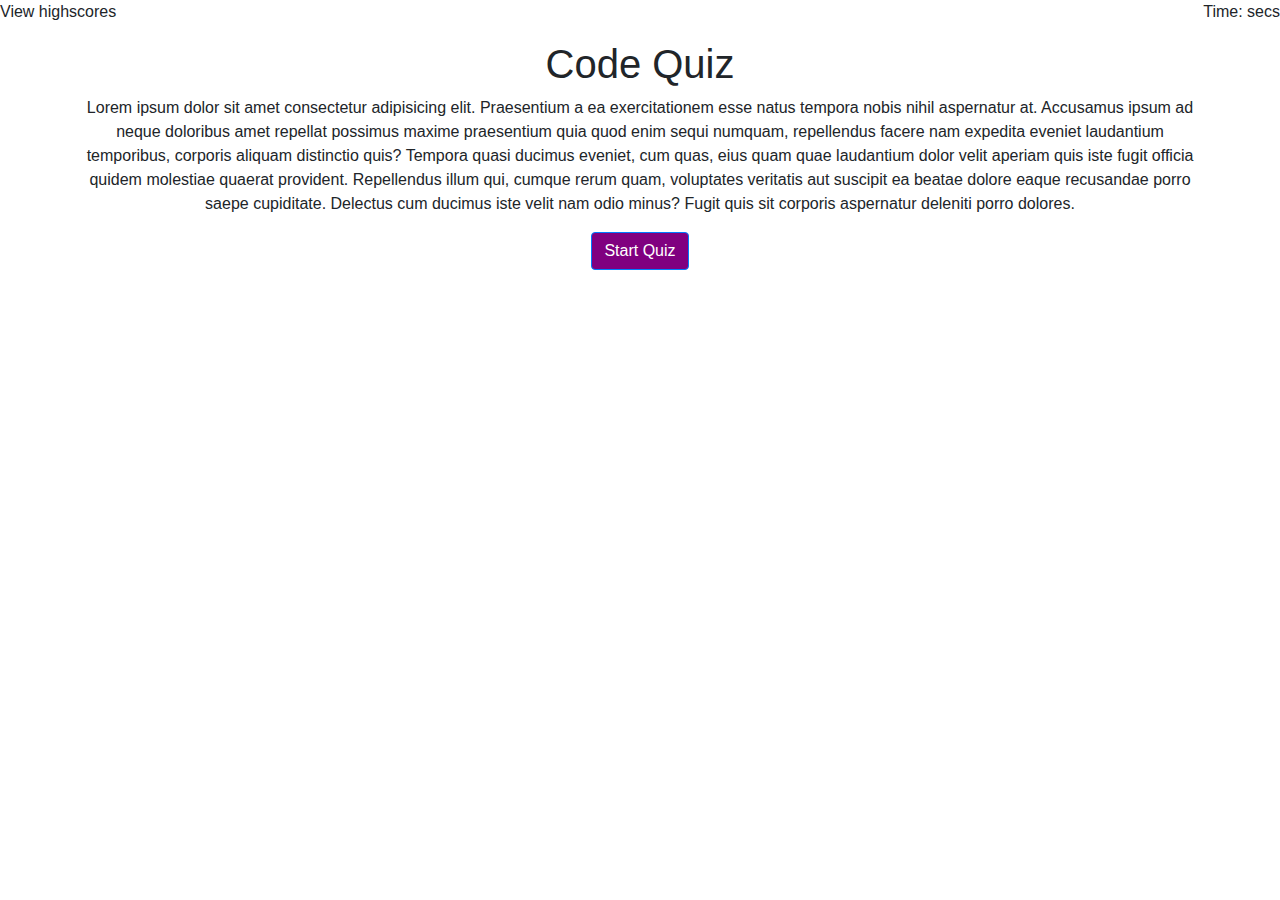
==== Application/index.html @ 1ebba520 "Created seperate javascript file called quiz.js to store the actual quiz, and unclutter the script t" ====
<!DOCTYPE html>
<!--[if lt IE 7]>      <html class="no-js lt-ie9 lt-ie8 lt-ie7"> <![endif]-->
<!--[if IE 7]>         <html class="no-js lt-ie9 lt-ie8"> <![endif]-->
<!--[if IE 8]>         <html class="no-js lt-ie9"> <![endif]-->
<!--[if gt IE 8]><!-->
<html class="no-js">
  <!--<![endif]-->
  <head>
    <meta charset="utf-8" />
    <meta http-equiv="X-UA-Compatible" content="IE=edge" />
    <title></title>
    <meta name="description" content="" />
    <meta name="viewport" content="width=device-width, initial-scale=1" />
    <link
      rel="stylesheet"
      href="https://stackpath.bootstrapcdn.com/bootstrap/4.4.1/css/bootstrap.min.css"
      integrity="sha384-Vkoo8x4CGsO3+Hhxv8T/Q5PaXtkKtu6ug5TOeNV6gBiFeWPGFN9MuhOf23Q9Ifjh"
      crossorigin="anonymous"
    />
    <link rel="stylesheet" href="style.css" />
  </head>
  <body>
    <nav class="nav justify-content-between">
      <p class="nav-item" id="highscores">View highscores</p>
      <p id="Timer">Time: <span id="time-left"></span> secs</p>
    </nav>
    <div class="container">
      <div class="row justify-content-md-center">
        <div class="col-md-6">
          <h1 id="content-header">
            Code Quiz
          </h1>
        </div>
      </div>
      <div class="row">
        <div class="col-md">
          <p>
            Lorem ipsum dolor sit amet consectetur adipisicing elit. Praesentium
            a ea exercitationem esse natus tempora nobis nihil aspernatur at.
            Accusamus ipsum ad neque doloribus amet repellat possimus maxime
            praesentium quia quod enim sequi numquam, repellendus facere nam
            expedita eveniet laudantium temporibus, corporis aliquam distinctio
            quis? Tempora quasi ducimus eveniet, cum quas, eius quam quae
            laudantium dolor velit aperiam quis iste fugit officia quidem
            molestiae quaerat provident. Repellendus illum qui, cumque rerum
            quam, voluptates veritatis aut suscipit ea beatae dolore eaque
            recusandae porro saepe cupiditate. Delectus cum ducimus iste velit
            nam odio minus? Fugit quis sit corporis aspernatur deleniti porro
            dolores.
          </p>
        </div>
      </div>
      <div class="row justify-content-md-center">
        <div class="col-md-4 d-flex justify-content-center">
          <button type='button' class='btn btn-primary'>Start Quiz</button>
        </div>
      </div>
    </div>
    <script src="quiz.js" async defer></script>
    <script src='script.js' async defer></script>
  </body>
</html>
---- Application/style.css ----
p, #content-header {
    text-align: center;
}
.btn.btn-primary {
    background-color: purple;
    color: white;
}
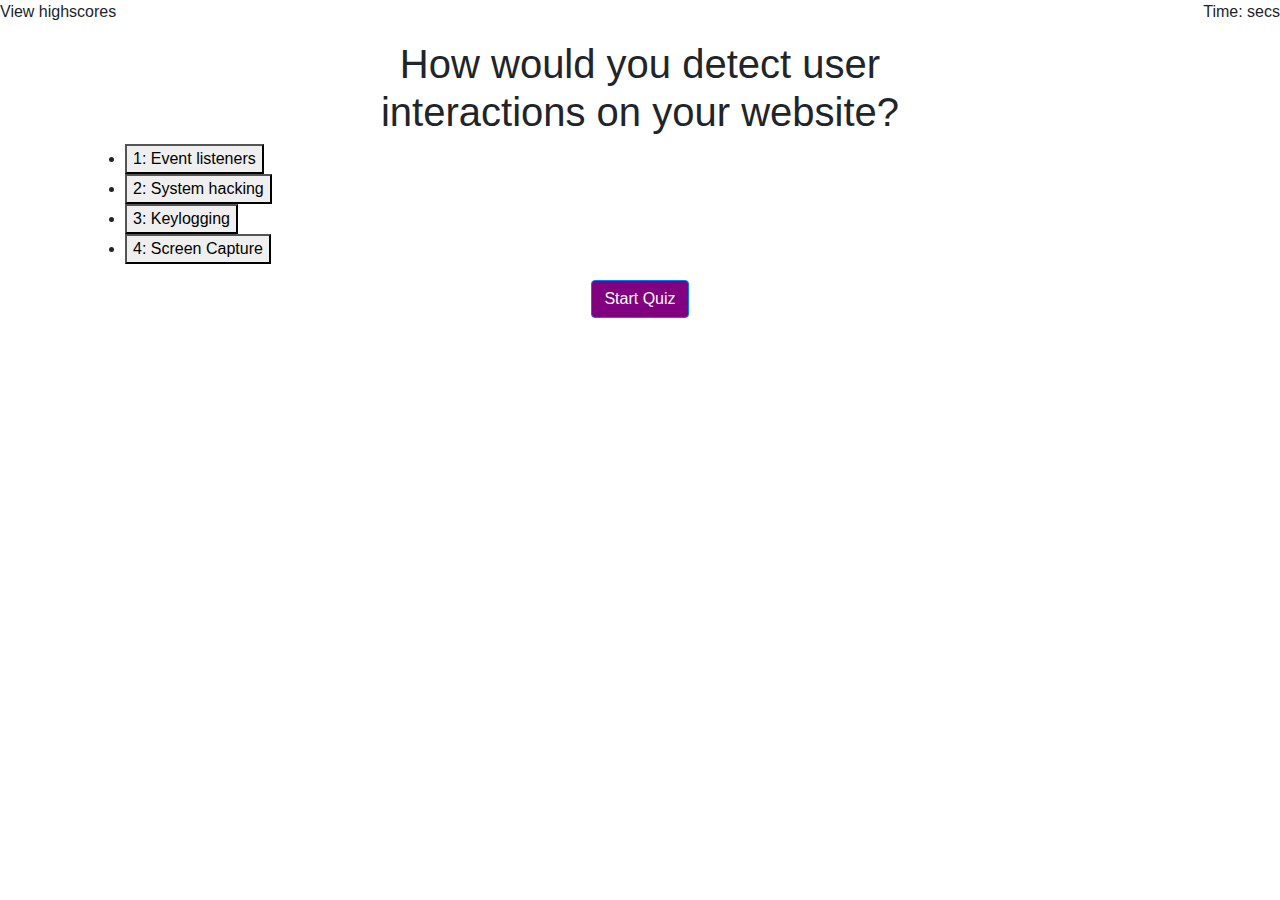
==== commit 352ed2b7: "Added a function to the script that displays a given question to the webpage" ====
--- a/Application/index.html
+++ b/Application/index.html
@@ -33,8 +33,8 @@
         </div>
       </div>
       <div class="row">
-        <div class="col-md">
-          <p>
+        <div class="col-md" id='content'>
+          <p id='intro'>
             Lorem ipsum dolor sit amet consectetur adipisicing elit. Praesentium
             a ea exercitationem esse natus tempora nobis nihil aspernatur at.
             Accusamus ipsum ad neque doloribus amet repellat possimus maxime
@@ -52,7 +52,7 @@
       </div>
       <div class="row justify-content-md-center">
         <div class="col-md-4 d-flex justify-content-center">
-          <button type='button' class='btn btn-primary'>Start Quiz</button>
+          <button type='button' class='btn btn-primary' id='start'>Start Quiz</button>
         </div>
       </div>
     </div>
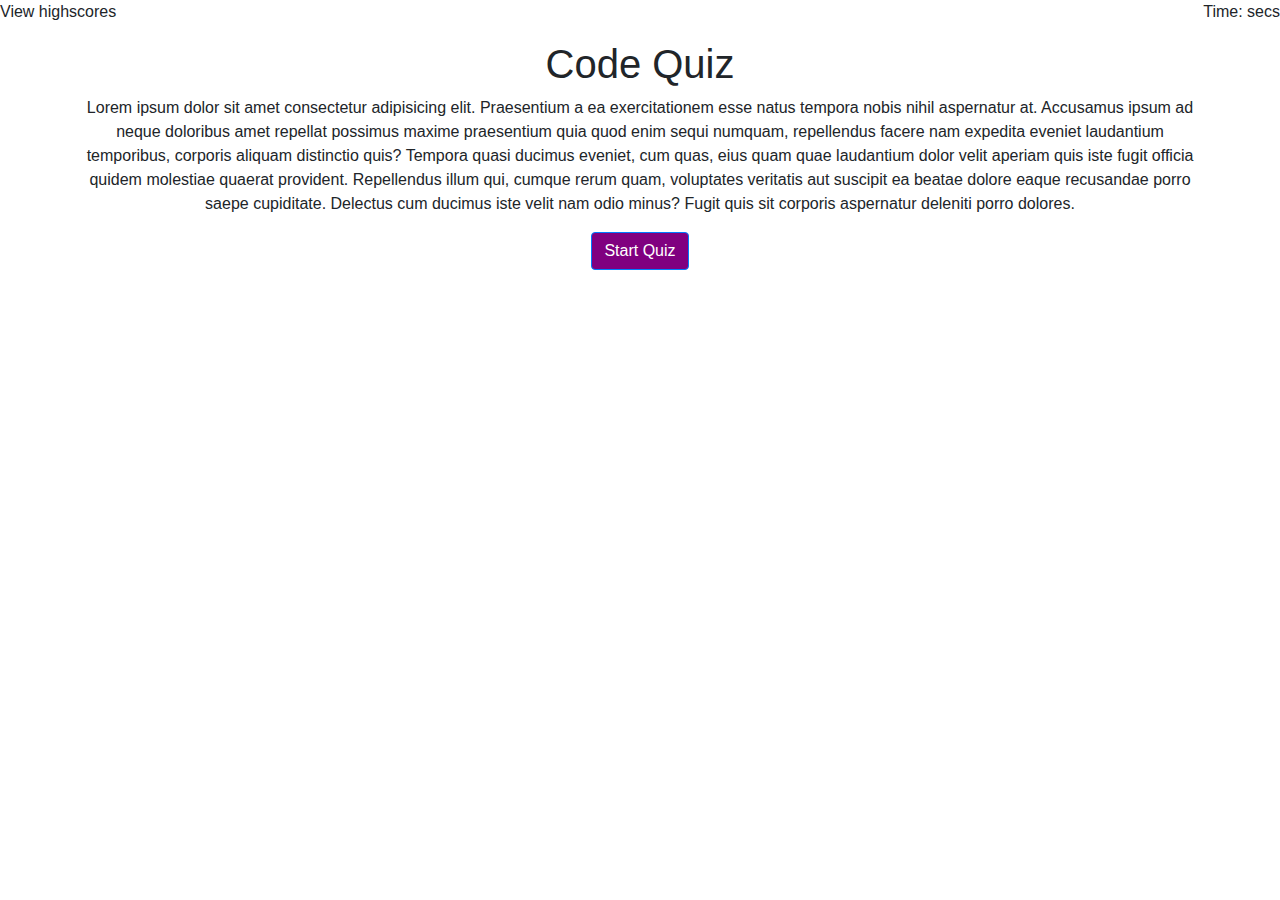
==== commit e2c13312: "Added a function that takes you to the highscores page when the quiz ends" ====
--- a/Application/index.html
+++ b/Application/index.html
@@ -33,8 +33,8 @@
         </div>
       </div>
       <div class="row">
-        <div class="col-md" id='content'>
-          <p id='intro'>
+        <div class="col-md" id="content">
+          <p id="intro">
             Lorem ipsum dolor sit amet consectetur adipisicing elit. Praesentium
             a ea exercitationem esse natus tempora nobis nihil aspernatur at.
             Accusamus ipsum ad neque doloribus amet repellat possimus maxime
@@ -52,11 +52,13 @@
       </div>
       <div class="row justify-content-md-center">
         <div class="col-md-4 d-flex justify-content-center">
-          <button type='button' class='btn btn-primary' id='start'>Start Quiz</button>
+          <button type="button" class="btn btn-primary" id="start">
+            Start Quiz
+          </button>
         </div>
       </div>
     </div>
     <script src="quiz.js" async defer></script>
-    <script src='script.js' async defer></script>
+    <script src="script.js" async defer></script>
   </body>
 </html>
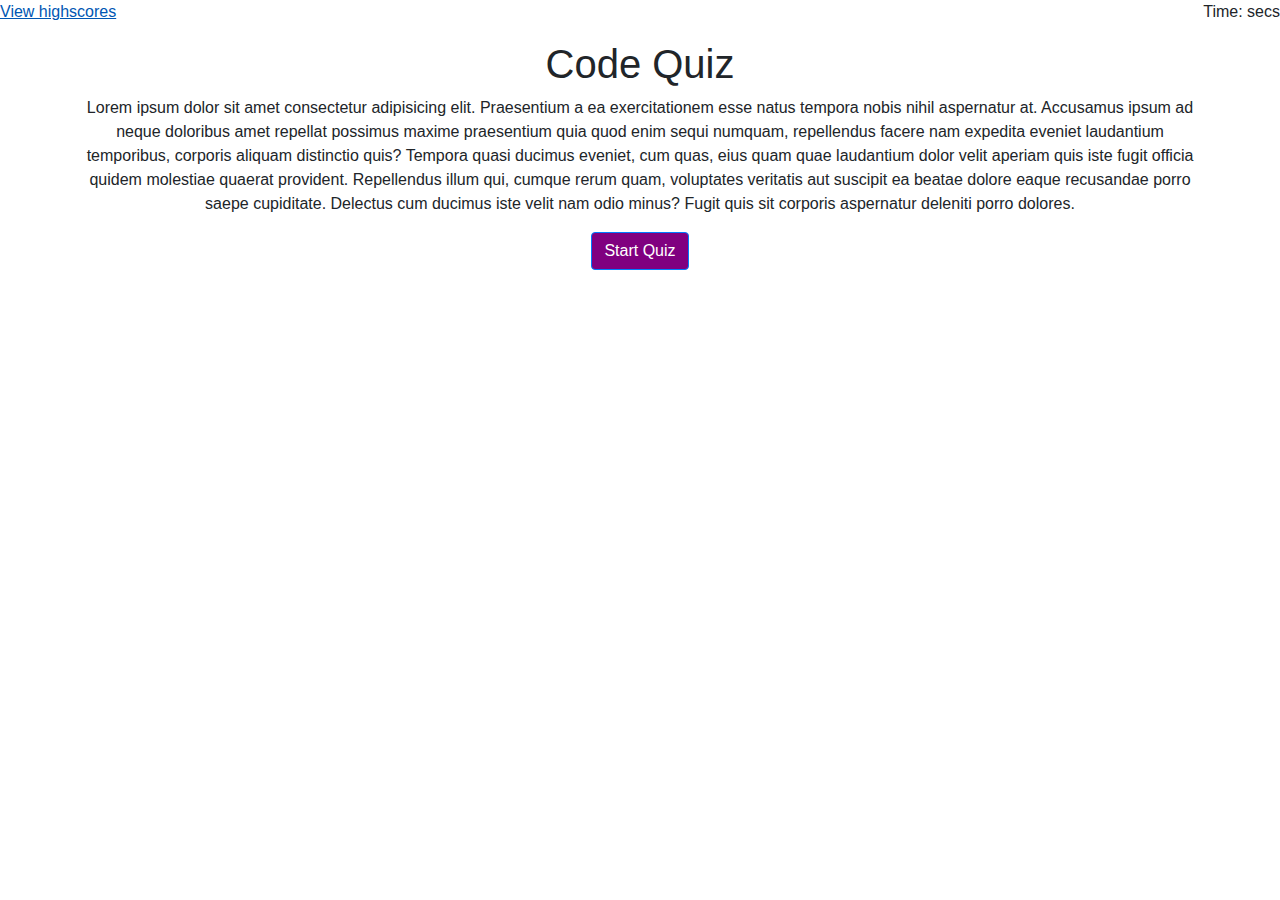
==== commit 71d532af: "Converted the highscores text in the navbar to a link to the highscores page" ====
--- a/Application/index.html
+++ b/Application/index.html
@@ -17,11 +17,11 @@
       integrity="sha384-Vkoo8x4CGsO3+Hhxv8T/Q5PaXtkKtu6ug5TOeNV6gBiFeWPGFN9MuhOf23Q9Ifjh"
       crossorigin="anonymous"
     />
-    <link rel="stylesheet" href="style.css" />
+    <link rel="stylesheet" href="Assets/index.css" />
   </head>
   <body>
     <nav class="nav justify-content-between">
-      <p class="nav-item" id="highscores">View highscores</p>
+      <a href='highscores.html' class="nav-item" id="highscores">View highscores</a>
       <p id="Timer">Time: <span id="time-left"></span> secs</p>
     </nav>
     <div class="container">
@@ -51,14 +51,14 @@
         </div>
       </div>
       <div class="row justify-content-md-center">
-        <div class="col-md-4 d-flex justify-content-center">
+        <div class="col-md-4 d-flex justify-content-center" id='answers'>
           <button type="button" class="btn btn-primary" id="start">
             Start Quiz
           </button>
         </div>
       </div>
     </div>
-    <script src="quiz.js" async defer></script>
-    <script src="script.js" async defer></script>
+    <script src="Assets/quiz.js" async defer></script>
+    <script src="Assets/index.js" async defer></script>
   </body>
 </html>
--- a/Application/Assets/index.css
+++ b/Application/Assets/index.css
@@ -0,0 +1,8 @@
+p, #content-header {
+    text-align: center;
+}
+.btn.btn-primary {
+    background-color: purple;
+    color: white;
+}
+
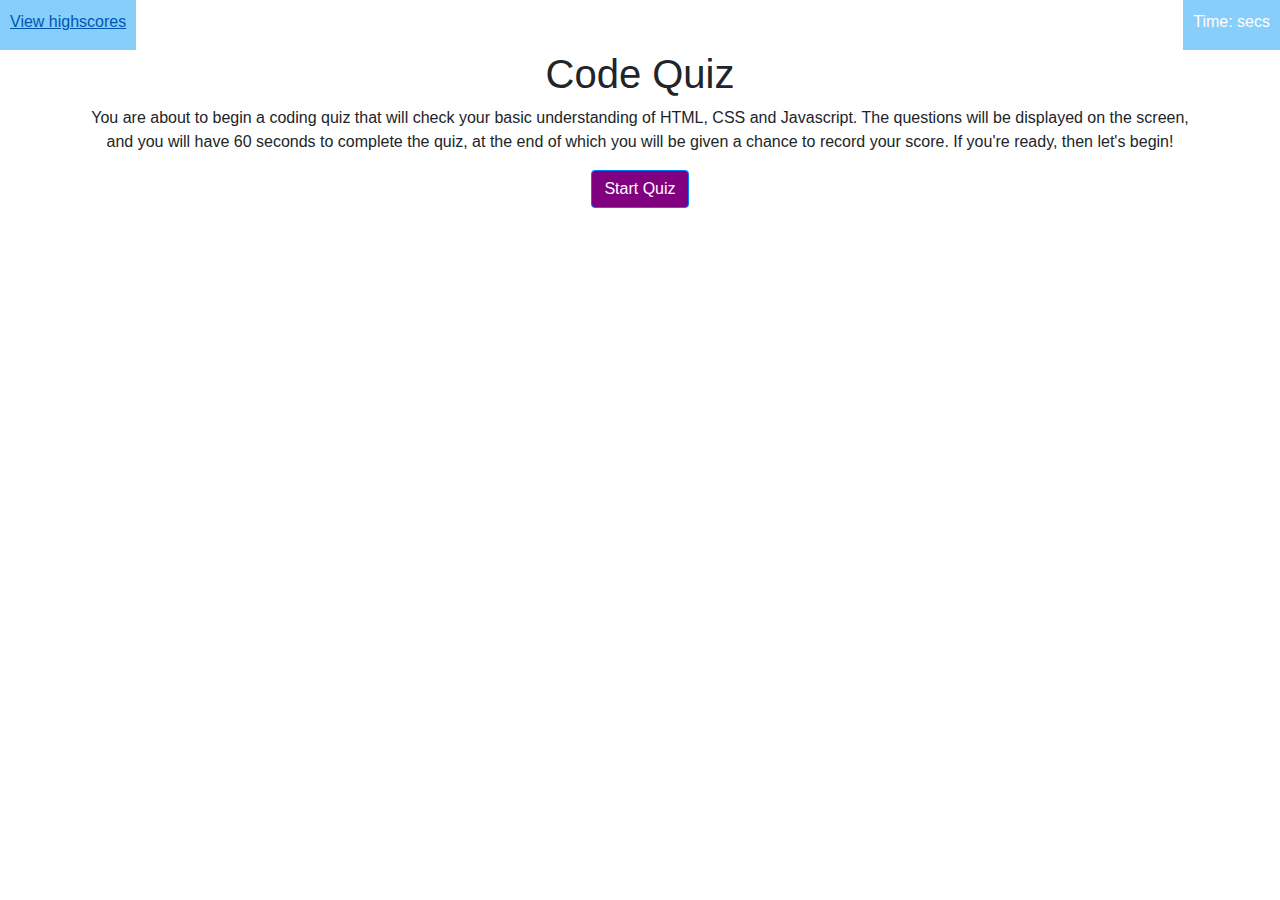
==== commit b4de9567: "Changed the intro text." ====
--- a/Application/index.html
+++ b/Application/index.html
@@ -21,7 +21,9 @@
   </head>
   <body>
     <nav class="nav justify-content-between">
-      <a href='highscores.html' class="nav-item" id="highscores">View highscores</a>
+      <a href="highscores.html" class="nav-item" id="highscores"
+        >View highscores</a
+      >
       <p id="Timer">Time: <span id="time-left"></span> secs</p>
     </nav>
     <div class="container">
@@ -35,23 +37,16 @@
       <div class="row">
         <div class="col-md" id="content">
           <p id="intro">
-            Lorem ipsum dolor sit amet consectetur adipisicing elit. Praesentium
-            a ea exercitationem esse natus tempora nobis nihil aspernatur at.
-            Accusamus ipsum ad neque doloribus amet repellat possimus maxime
-            praesentium quia quod enim sequi numquam, repellendus facere nam
-            expedita eveniet laudantium temporibus, corporis aliquam distinctio
-            quis? Tempora quasi ducimus eveniet, cum quas, eius quam quae
-            laudantium dolor velit aperiam quis iste fugit officia quidem
-            molestiae quaerat provident. Repellendus illum qui, cumque rerum
-            quam, voluptates veritatis aut suscipit ea beatae dolore eaque
-            recusandae porro saepe cupiditate. Delectus cum ducimus iste velit
-            nam odio minus? Fugit quis sit corporis aspernatur deleniti porro
-            dolores.
+            You are about to begin a coding quiz that will check your basic
+            understanding of HTML, CSS and Javascript. The questions will be
+            displayed on the screen, and you will have 60 seconds to complete
+            the quiz, at the end of which you will be given a chance to record
+            your score. If you're ready, then let's begin!
           </p>
         </div>
       </div>
       <div class="row justify-content-md-center">
-        <div class="col-md-4 d-flex justify-content-center" id='answers'>
+        <div class="col-md-4 d-flex justify-content-center" id="answers">
           <button type="button" class="btn btn-primary" id="start">
             Start Quiz
           </button>
--- a/Application/Assets/index.css
+++ b/Application/Assets/index.css
@@ -5,4 +5,12 @@
     background-color: purple;
     color: white;
 }
-
+nav {
+    height: 50px;
+}
+nav > * {
+    background-color: lightskyblue;
+    color: white;
+    margin-bottom: 0;
+    padding: 10px;
+}